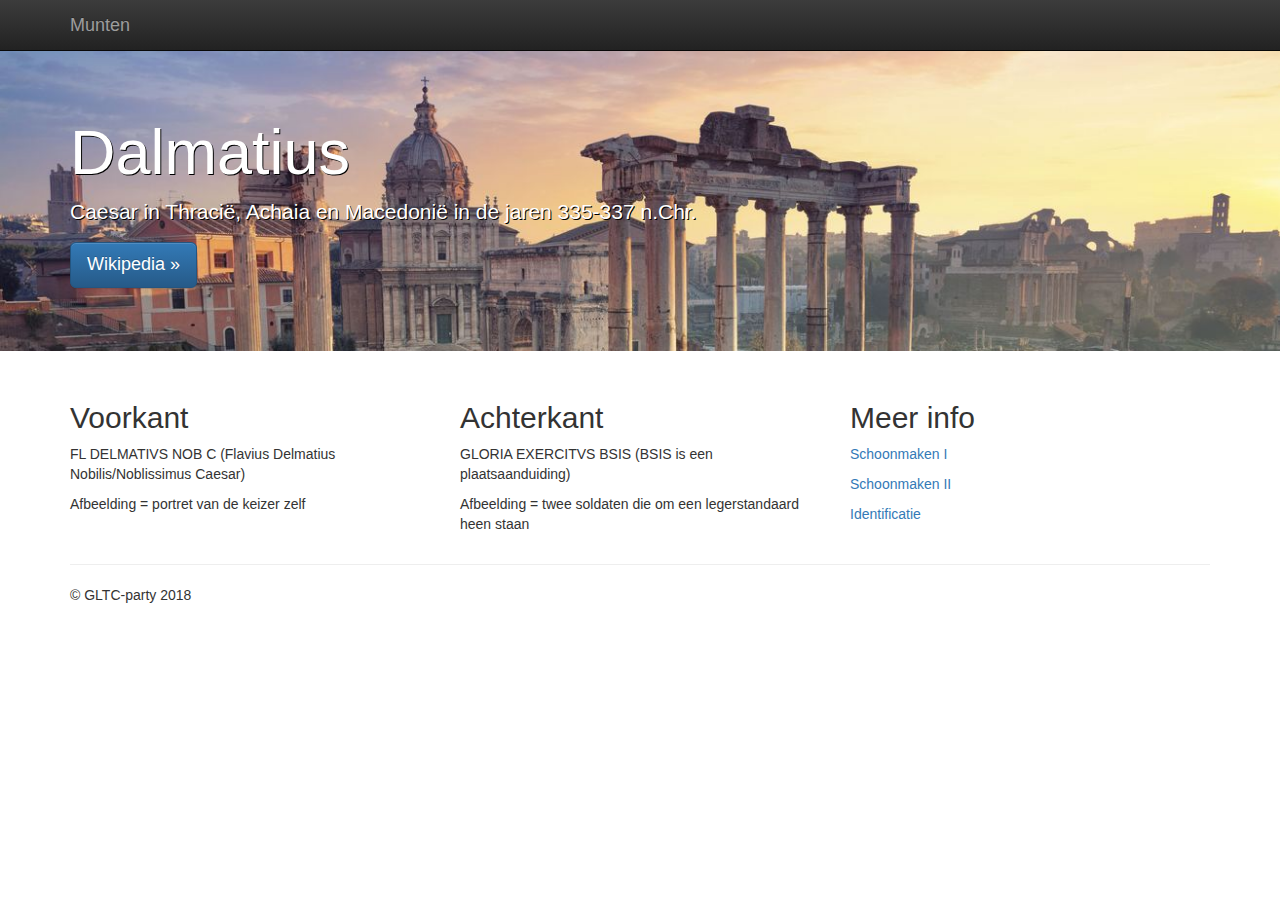
==== munt-1.html @ 0739dd6e "Add files via upload" ====
<!doctype html>
<!--[if lt IE 7]>      <html class="no-js lt-ie9 lt-ie8 lt-ie7" lang=""> <![endif]-->
<!--[if IE 7]>         <html class="no-js lt-ie9 lt-ie8" lang=""> <![endif]-->
<!--[if IE 8]>         <html class="no-js lt-ie9" lang=""> <![endif]-->
<!--[if gt IE 8]><!--> <html class="no-js" lang=""> <!--<![endif]-->
    <head>
        <meta charset="utf-8">
        <meta http-equiv="X-UA-Compatible" content="IE=edge,chrome=1">
        <title>Dalmatius - munt 1</title>
        <meta name="description" content="">
        <meta name="viewport" content="width=device-width, initial-scale=1">
        <link rel="apple-touch-icon" href="apple-touch-icon.png">

        <link rel="stylesheet" href="css/bootstrap.min.css">
        <style>
            body {
                padding-top: 50px;
                padding-bottom: 20px;
            }
        </style>
        <link rel="stylesheet" href="css/bootstrap-theme.min.css">
        <link rel="stylesheet" href="css/main.css">

        <script src="js/vendor/modernizr-2.8.3-respond-1.4.2.min.js"></script>
    </head>
    <body>       <!--[if lt IE 8]>
            <p class="browserupgrade">You are using an <strong>outdated</strong> browser. Please <a href="http://browsehappy.com/">upgrade your browser</a> to improve your experience.</p>
        <![endif]-->
    <nav class="navbar navbar-inverse navbar-fixed-top" role="navigation">
      <div class="container">
        <div class="navbar-header">
          <button type="button" class="navbar-toggle collapsed" data-toggle="collapse" data-target="#navbar" aria-expanded="false" aria-controls="navbar">
            <span class="sr-only">Toggle navigation</span>
            <span class="icon-bar"></span>
            <span class="icon-bar"></span>
            <span class="icon-bar"></span>
          </button>
          <a class="navbar-brand" href="index.html">Munten</a>
        </div>
      </div>
    </nav>

    <!-- Main jumbotron for a primary marketing message or call to action -->
    <div class="jumbotron" style="background-image: url(img/header-main.jpg);">
      <div class="container">
        <h1>Dalmatius</h1>
        <p>Caesar in Thracië, Achaia en Macedonië in de jaren 335-337 n.Chr.</p>
        <p><a class="btn btn-primary btn-lg" href="https://en.wikipedia.org/wiki/Dalmatius" role="button" target="_blank">Wikipedia &raquo;</a></p>
      </div>
    </div>

    <div class="container">
      <!-- Example row of columns -->
      <div class="row">
        <div class="col-md-4">
          <h2>Voorkant</h2>
          <p>FL DELMATIVS NOB C (Flavius Delmatius Nobilis/Noblissimus Caesar)</p>
          <p>Afbeelding = portret van de keizer zelf</p>
        </div>
        <div class="col-md-4">
          <h2>Achterkant</h2>
          <p>GLORIA EXERCITVS BSIS (BSIS is een plaatsaanduiding)</p>
          <p>Afbeelding = twee soldaten die om een legerstandaard heen staan</p>
       </div>
        <div class="col-md-4">
          <h2>Meer info</h2>
          <p><a href="https://www.crustyromans.com/cleaning/" target="_blank">Schoonmaken I</a></p>
          <p><a href="http://romancoin.info/complete_guide_to_uncleaned_ancient_coins.htm" target="_blank">Schoonmaken II</a></p>
          <p><a href="http://romancoin.info/#Identifying%20Common%20Late%20Roman%20Bronze%20Coins" target="_blank">Identificatie</a></p>
        </div>
      </div>

      <hr>

      <footer>
        <p>&copy; GLTC-party 2018</p>
      </footer>
    </div> <!-- /container -->        <script src="//ajax.googleapis.com/ajax/libs/jquery/1.11.2/jquery.min.js"></script>
        <script>window.jQuery || document.write('<script src="js/vendor/jquery-1.11.2.min.js"><\/script>')</script>

        <script src="js/vendor/bootstrap.min.js"></script>

        <script src="js/main.js"></script>

        <!-- Google Analytics: change UA-XXXXX-X to be your site's ID. -->
        <script>
            (function(b,o,i,l,e,r){b.GoogleAnalyticsObject=l;b[l]||(b[l]=
            function(){(b[l].q=b[l].q||[]).push(arguments)});b[l].l=+new Date;
            e=o.createElement(i);r=o.getElementsByTagName(i)[0];
            e.src='//www.google-analytics.com/analytics.js';
            r.parentNode.insertBefore(e,r)}(window,document,'script','ga'));
            ga('create','UA-XXXXX-X','auto');ga('send','pageview');
        </script>
    </body>
</html>
---- css/main.css ----
/* ==========================================================================
   Author's custom styles
   ========================================================================== */
.jumbotron {
	background-size: cover;
}

.jumbotron h1 {
	color: #fff;
	text-shadow: 1px 1px #000;
}

.jumbotron p {
	color: #fff;
	text-shadow: 1px 1px #000;
}
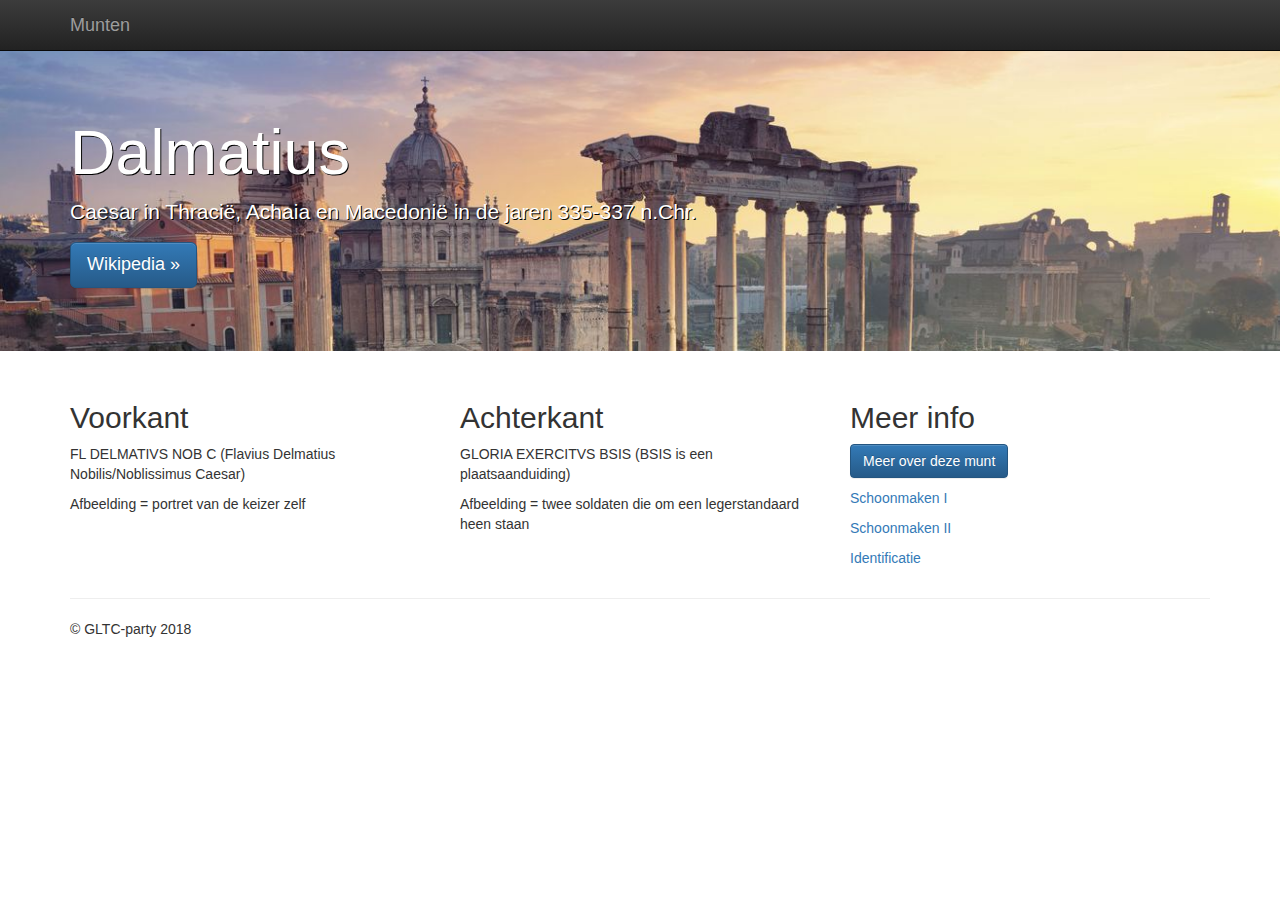
==== commit dd623d88: "Add files via upload" ====
--- a/munt-1.html
+++ b/munt-1.html
@@ -64,6 +64,7 @@
        </div>
         <div class="col-md-4">
           <h2>Meer info</h2>
+          <p><a class="btn btn-primary" href="http://numismatics.org/ocre/id/ric.7.sis.256?lang=en" target="blank" role="button">Meer over deze munt</a></p>
           <p><a href="https://www.crustyromans.com/cleaning/" target="_blank">Schoonmaken I</a></p>
           <p><a href="http://romancoin.info/complete_guide_to_uncleaned_ancient_coins.htm" target="_blank">Schoonmaken II</a></p>
           <p><a href="http://romancoin.info/#Identifying%20Common%20Late%20Roman%20Bronze%20Coins" target="_blank">Identificatie</a></p>
